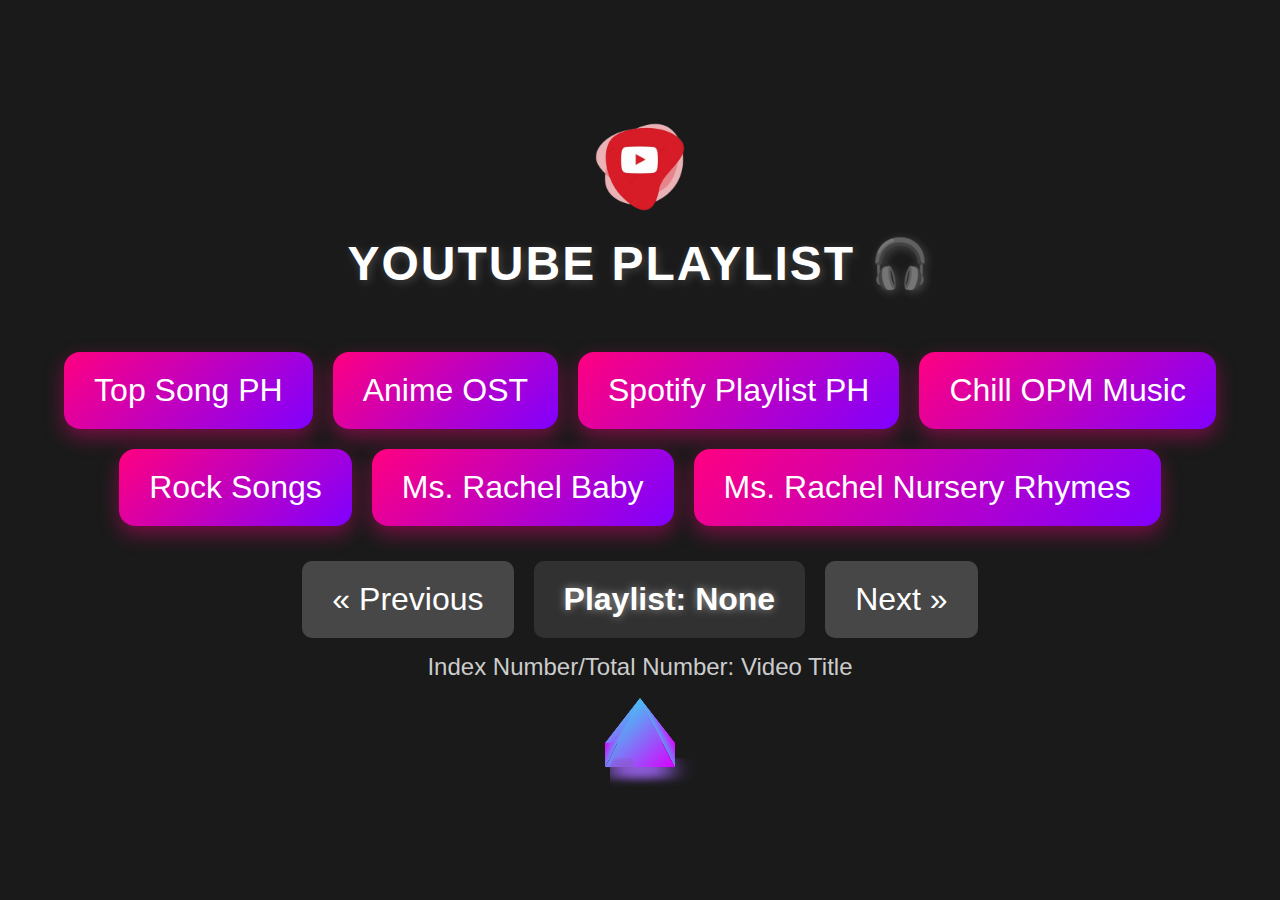
==== index.html @ 65d5af6f "Update index.html" ====
<!DOCTYPE html>
<html lang="en">
<head>
    <meta charset="UTF-8">
    <link href="yt1-icon-512x512.png" rel="icon">
    <meta name="viewport" content="width=device-width, initial-scale=1.0">
    <link rel="manifest" href="manifest.json">
    <title>YT Playlist 🎧</title>
    <script src="https://www.youtube.com/iframe_api"></script>
    <link rel="stylesheet" href="pyramid.css">
    <style>
        /* General styles */
        body {
            font-family: 'Arial', sans-serif;
            background: #1a1a1a;
            color: white;
            text-align: center;
            margin: 0;
            padding: 0;
            display: flex;
            flex-direction: column;
            align-items: center;
            justify-content: center;
            min-height: 100vh;
        }

        img.logo {
            width: 6rem;
            height: 6rem;
        }

        h2 {
            font-size: 3rem;
            margin-top: 20px;
            text-transform: uppercase;
            letter-spacing: 2px;
            text-shadow: 2px 2px 10px rgba(255, 255, 255, 0.2);
        }

        /* Playlist buttons */
        #buttons {
            margin: 20px 0;
            display: flex;
            flex-wrap: wrap;
            justify-content: center;
            gap: 20px;
            max-width: 90%;
        }

        button {
            background: linear-gradient(135deg, #ff0080, #8000ff);
            border: none;
            padding: 20px 30px;
            color: white;
            font-size: 2rem;
            cursor: pointer;
            border-radius: 16px;
            transition: all 0.3s ease-in-out;
            box-shadow: 0px 8px 20px rgba(255, 0, 128, 0.4);
        }

        button:hover {
            background: linear-gradient(135deg, #8000ff, #ff0080);
            transform: scale(1.1);
            box-shadow: 0px 12px 30px rgba(255, 0, 128, 0.6);
        }

        /* YouTube Player */
        #player {
            margin-top: 20px;
            width: 90%;
            max-width: 10666px;
            height: 600px;
            border-radius: 15px;
            overflow: hidden;
            box-shadow: 0px 8px 20px rgba(255, 255, 255, 0.2);
            display: none; /* Hidden by default */
        }

        /* Playlist navigation */
        #playlist-controls {
            display: flex;
            align-items: center;
            justify-content: center;
            gap: 20px;
            margin-top: 15px;
        }

        #playlist-title {
            font-size: 2rem;
            font-weight: bold;
            padding: 20px 30px;
            border-radius: 10px;
            background: rgba(255, 255, 255, 0.1);
            text-shadow: 0px 0px 8px rgba(255, 255, 255, 0.5);
        }

        .nav-button {
            font-size: 2rem;
            background: rgba(255, 255, 255, 0.2);
            padding: 20px 30px;
            border-radius: 10px;
            cursor: pointer;
            transition: all 0.3s ease-in-out;
        }

        .nav-button:hover {
            background: rgba(255, 255, 255, 0.4);
        }

        /* Currently Playing Video Details */
        #current-video-details {
            margin-top: 15px;
            font-size: 1.5rem;
            color: #ccc;
        }

        /* Responsive Design */
        @media (max-width: 768px) {
            h2 {
                font-size: 1.5rem;
            }

            button {
                font-size: 0.9rem;
                padding: 10px 16px;
            }

            #player {
                height: 300px;
            }

            #playlist-title {
                font-size: 1rem;
            }

            .nav-button {
                font-size: 1rem;
            }
        }

        /* Loading Spinner */
        .pyramid-loader {
            display: none; /* Hidden by default */
        }
    </style>
</head>
<body>
    <img src="yt1-icon-512x512.png" alt="Logo" class="logo">
    <h2>YouTube Playlist 🎧</h2>

    <!-- Playlist Buttons -->
    <div id="buttons"></div>

    <!-- YouTube IFrame Player -->
    <div id="player"></div>

    <!-- Playlist Controls -->
    <div id="playlist-controls">
        <span class="nav-button" onclick="prevTrack()">« Previous</span>
        <span id="playlist-title">Playlist: None</span>
        <span class="nav-button" onclick="nextTrack()">Next »</span>
    </div>

    <!-- Currently Playing Video Details -->
    <div id="current-video-details">
        Index Number/Total Number: Video Title
    </div>

    <!-- Loading Spinner -->
    <div class="pyramid-loader">
        <div class="wrapper">
            <span class="side side1"></span>
            <span class="side side2"></span>
            <span class="side side3"></span>
            <span class="side side4"></span>
            <span class="shadow"></span>
        </div>
    </div>

    <script src="playlist.js"></script> <!-- Load the playlist data -->

    <!-- Add the service worker registration script -->
    <script>
        if ('serviceWorker' in navigator) {
            navigator.serviceWorker.register('service-worker.js')
                .then((registration) => {
                    console.log('Service Worker registered with scope:', registration.scope);
                })
                .catch((error) => {
                    console.error('Service Worker registration failed:', error);
                });
        }
    </script>

    <script>
        var player;
        var isPlayerReady = false;
        var currentPlaylist = "";
        var currentPlaylistTitle = "";
        var currentIndex = 0;
        var totalVideos = 50; // Default count
        var retryCount = 0;
        const maxRetries = 3;

        function onYouTubeIframeAPIReady() {
            initializePlayer();
        }

        function initializePlayer() {
            player = new YT.Player('player', {
                height: '360',
                width: '640',
                playerVars: {
                    autoplay: 1,
                    controls: 1,
                    enablejsapi: 1
                },
                events: {
                    'onReady': function () {
                        isPlayerReady = true;
                        document.getElementById('player').style.display = 'block'; // Show player
                        document.querySelector('.pyramid-loader').style.display = 'none'; // Hide spinner
                        loadFirstPlaylist(); // Auto-start first playlist
                        setupMediaSession(); // Set up media session after player is ready
                    },
                    'onStateChange': onPlayerStateChange, // Handle looping and unavailable videos
                    'onError': onPlayerError // Handle video errors
                }
            });

            // Retry mechanism if player fails to load
            setTimeout(() => {
                if (!isPlayerReady && retryCount < maxRetries) {
                    retryCount++;
                    console.log(`Retrying player initialization (Attempt ${retryCount})...`);
                    initializePlayer();
                } else if (!isPlayerReady) {
                    console.error('Failed to initialize YouTube player after multiple attempts.');
                    document.querySelector('.pyramid-loader').style.display = 'none'; // Hide spinner
                    alert('Failed to load YouTube player. Please refresh the page.');
                }
            }, 5000); // Retry after 5 seconds
        }

        function setupMediaSession() {
            if ('mediaSession' in navigator) {
                navigator.mediaSession.metadata = new MediaMetadata({
                    title: "YouTube Playlist",
                    artist: "Background Player",
                    album: "PWA Music",
                    artwork: [
                        { src: "https://enosiii.github.io/PWA/YTP/yt1-icon-512x512.png", sizes: "512x512", type: "image/png" }
                    ]
                });

                navigator.mediaSession.setActionHandler("play", () => {
                    if (player && player.playVideo) {
                        player.playVideo();
                    }
                });

                navigator.mediaSession.setActionHandler("pause", () => {
                    if (player && player.pauseVideo) {
                        player.pauseVideo();
                    }
                });

                navigator.mediaSession.setActionHandler("nexttrack", () => {
                    nextTrack();
                });

                navigator.mediaSession.setActionHandler("previoustrack", () => {
                    prevTrack();
                });
            }

            // Update notification with playlist buttons
            updateNotification();
        }

        function updateNotification() {
            if ('Notification' in window && navigator.serviceWorker) {
                navigator.serviceWorker.ready.then((registration) => {
                    const playlistButtons = playlists.map((playlist, index) => ({
                        title: playlist.title,
                        action: `playlist${index + 1}`,
                        icon: `https://enosiii.github.io/PWA/YTP/yt1-icon-192x192.png`
                    }));

                    registration.showNotification("YouTube Playlist 🎧", {
                        body: "Switch playlists from the notification",
                        icon: "https://enosiii.github.io/PWA/YTP/yt1-icon-512x512.png",
                        actions: playlistButtons
                    });
                });
            }
        }

        function loadPlaylist(playlistId, title, count = 50) {
            if (!isPlayerReady) return;

            totalVideos = parseInt(count);
            let randomIndex = Math.floor(Math.random() * totalVideos);

            player.stopVideo();
            setTimeout(() => {
                player.loadPlaylist({
                    listType: 'playlist',
                    list: playlistId,
                    index: randomIndex,
                    suggestedQuality: "high"
                });
            }, 300);

            currentPlaylist = playlistId;
            currentPlaylistTitle = title;
            currentIndex = randomIndex;
            updatePlaylistLabel();
            updateNotification(); // Update notification when playlist changes
        }

        function updatePlaylistLabel() {
            document.getElementById("playlist-title").textContent = `Playlist: ${currentPlaylistTitle}`;
        }

        function prevTrack() {
            if (!isPlayerReady || !currentPlaylist) return;
            player.previousVideo();
        }

        function nextTrack() {
            if (!isPlayerReady || !currentPlaylist) return;
            player.nextVideo();
        }

        function onPlayerStateChange(event) {
            if (event.data === YT.PlayerState.ENDED) {
                let nextIndex = Math.floor(Math.random() * totalVideos);
                player.playVideoAt(nextIndex); // Always random next video
            } else if (event.data === YT.PlayerState.PLAYING) {
                updateCurrentVideoDetails();
            }
        }

        function onPlayerError(event) {
            if (event.data === 150 || event.data === 101 || event.data === 100) {
                // Skip unavailable videos (e.g., region-restricted or private)
                nextTrack();
            }
        }

        function updateCurrentVideoDetails() {
            const videoTitle = player.getVideoData().title;
            const videoIndex = player.getPlaylistIndex() + 1; // Index is 0-based
            document.getElementById("current-video-details").textContent =
                `Video ${videoIndex}/${totalVideos}: ${videoTitle}`;
        }

        function loadFirstPlaylist() {
            if (playlists.length > 0) {
                let firstPlaylist = playlists[0];
                loadPlaylist(firstPlaylist.id, firstPlaylist.title, firstPlaylist.count);
            }
        }

        window.onload = function () {
            const buttonContainer = document.getElementById('buttons');

            playlists.forEach(playlist => {
                const btn = document.createElement("button");
                btn.textContent = playlist.title;
                btn.onclick = () => loadPlaylist(playlist.id, playlist.title, playlist.count);
                buttonContainer.appendChild(btn);
            });

            // Show loading spinner while initializing player
            document.querySelector('.pyramid-loader').style.display = 'block';
        };
    </script>
</body>
</html>
---- pyramid.css ----
/* From Uiverse.io by Anita3761520000 */ 
.pyramid-loader {
  position: relative;
  width: 100px;
  height: 100px;
  display: block;
  transform-style: preserve-3d;
  transform: rotateX(-20deg);
}

.wrapper {
  position: relative;
  width: 100%;
  height: 100%;
  transform-style: preserve-3d;
  animation: spin 4s linear infinite;
}

@keyframes spin {
  100% {
    transform: rotateY(360deg);
  }
}

.pyramid-loader .wrapper .side {
  width: 70px;
  height: 70px;
  /* you can choose any gradient or color you want */
  /* background: radial-gradient( #2F2585 10%, #F028FD 70%, #2BDEAC 120%); */
  position: absolute;
  top: 0;
  left: 0;
  right: 0;
  bottom: 0;
  margin: auto;
  transform-origin: center top;
  clip-path: polygon(50% 0%, 0% 100%, 100% 100%);
}

.pyramid-loader .wrapper .side1 {
  transform: rotateZ(-30deg) rotateY(90deg);
  background: linear-gradient(to bottom right, #1afbf0, #da00ff);
}

.pyramid-loader .wrapper .side2 {
  transform: rotateZ(30deg) rotateY(90deg);
  background: linear-gradient(to bottom right, #1afbf0, #da00ff);
}

.pyramid-loader .wrapper .side3 {
  transform: rotateX(30deg);
  background: linear-gradient(to bottom right, #1afbf0, #da00ff);
}

.pyramid-loader .wrapper .side4 {
  transform: rotateX(-30deg);
  background: linear-gradient(to bottom right, #1afbf0, #da00ff);
}

.pyramid-loader .wrapper .shadow {
  width: 60px;
  height: 60px;
  background: #8b5ad5;
  position: absolute;
  top: 0;
  left: 0;
  right: 0;
  bottom: 0;
  margin: auto;
  transform: rotateX(90deg) translateZ(-40px);
  filter: blur(12px);
}
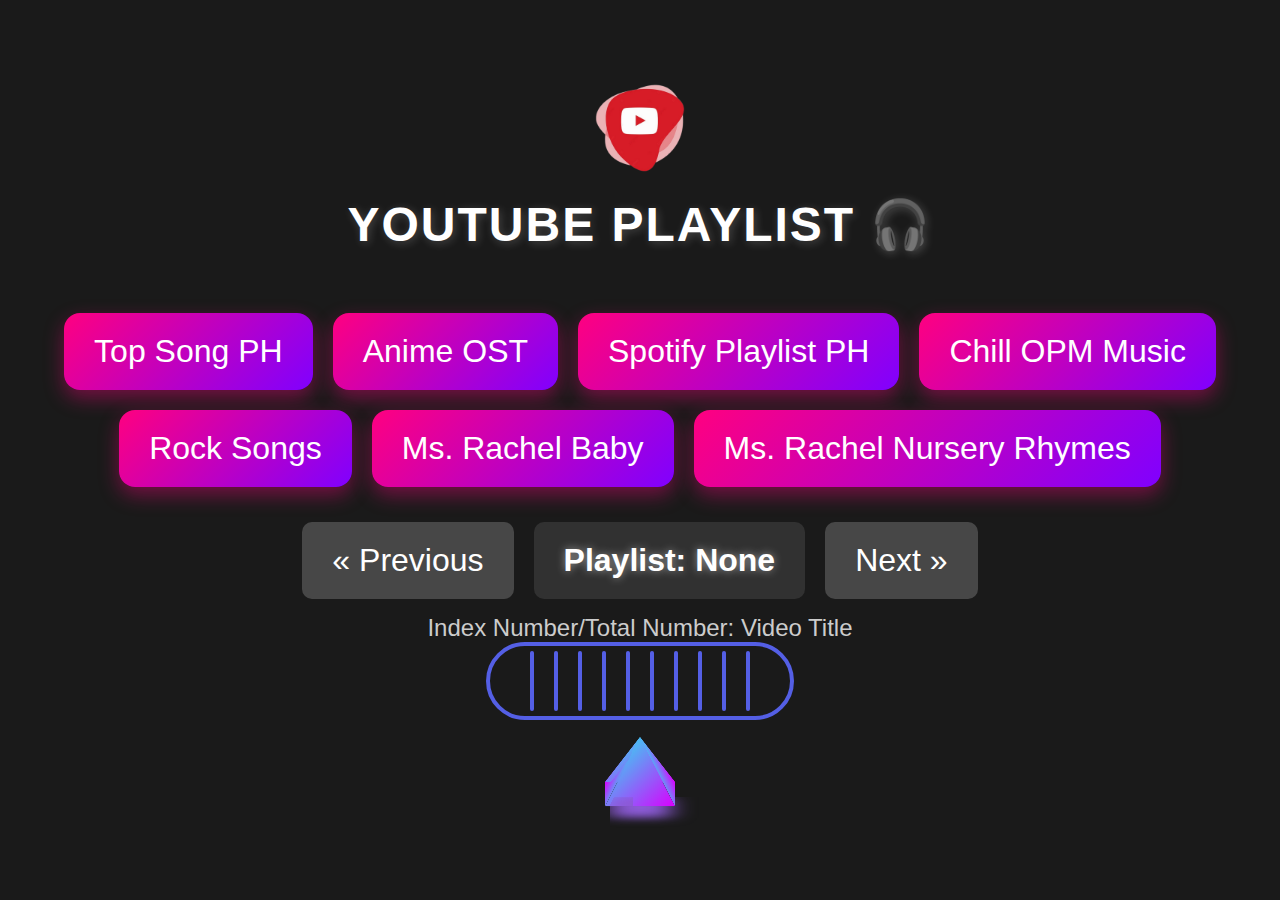
==== commit 278e96ed: "Update index.html" ====
--- a/index.html
+++ b/index.html
@@ -8,6 +8,7 @@
     <title>YT Playlist 🎧</title>
     <script src="https://www.youtube.com/iframe_api"></script>
     <link rel="stylesheet" href="pyramid.css">
+    <link rel="stylesheet" href="music.css">
     <style>
         /* General styles */
         body {
@@ -166,6 +167,20 @@
     <div id="current-video-details">
         Index Number/Total Number: Video Title
     </div>
+    
+<!-- From Uiverse.io by JkHuger --> 
+<ul class="wave-menu">
+  <li></li>
+  <li></li>
+  <li></li>
+  <li></li>
+  <li></li>
+  <li></li>
+  <li></li>
+  <li></li>
+  <li></li>
+  <li></li>
+</ul>
 
     <!-- Loading Spinner -->
     <div class="pyramid-loader">
--- a/music.css
+++ b/music.css
@@ -0,0 +1,118 @@
+/* From Uiverse.io by JkHuger */ 
+.wave-menu {
+  border: 4px solid #545FE5;
+  border-radius: 50px;
+  width: 300px;
+  height: 70px;
+  display: flex;
+  justify-content: center;
+  align-items: center;
+  padding: 0;
+  margin: 0;
+  cursor: pointer;
+  transition: ease 0.2s;
+  position: relative;
+  background: #00000000;
+}
+
+.wave-menu li {
+  list-style: none;
+  height: 60px;
+  width: 4px;
+  border-radius: 10px;
+  background: #545FE5;
+  margin: 0 10px;
+  padding: 0;
+  animation-name: wave1;
+  animation-duration: 0.3s;
+  animation-iteration-count: infinite;
+  animation-direction: alternate;
+  transition: ease 0.2s;
+}
+
+.wave-menu:hover > li {
+  background: #fff;
+}
+
+.wave-menu:hover {
+  background: #545FE5;
+}
+
+.wave-menu li:nth-child(2) {
+  animation-name: wave2;
+  animation-delay: 0.2s;
+}
+
+.wave-menu li:nth-child(3) {
+  animation-name: wave3;
+  animation-delay: 0.23s;
+  animation-duration: 0.4s;
+}
+
+.wave-menu li:nth-child(4) {
+  animation-name: wave4;
+  animation-delay: 0.1s;
+  animation-duration: 0.3s;
+}
+
+.wave-menu li:nth-child(5) {
+  animation-delay: 0.5s;
+}
+
+.wave-menu li:nth-child(6) {
+  animation-name: wave2;
+  animation-duration: 0.5s;
+}
+
+.wave-menu li:nth-child(8) {
+  animation-name: wave4;
+  animation-delay: 0.4s;
+  animation-duration: 0.25s;
+}
+
+.wave-menu li:nth-child(9) {
+  animation-name: wave3;
+  animation-delay: 0.15s;
+}
+
+@keyframes wave1 {
+  from {
+    transform: scaleY(1);
+  }
+
+  to {
+    transform: scaleY(0.5);
+  }
+}
+
+@keyframes wave2 {
+  from {
+    transform: scaleY(0.3);
+  }
+
+  to {
+    transform: scaleY(0.6);
+  }
+}
+
+@keyframes wave3 {
+  from {
+    transform: scaleY(0.6);
+  }
+
+  to {
+    transform: scaleY(0.8);
+  }
+}
+
+@keyframes wave4 {
+  from {
+    transform: scaleY(0.2);
+  }
+
+  to {
+    transform: scaleY(0.5);
+  }
+}
+
+
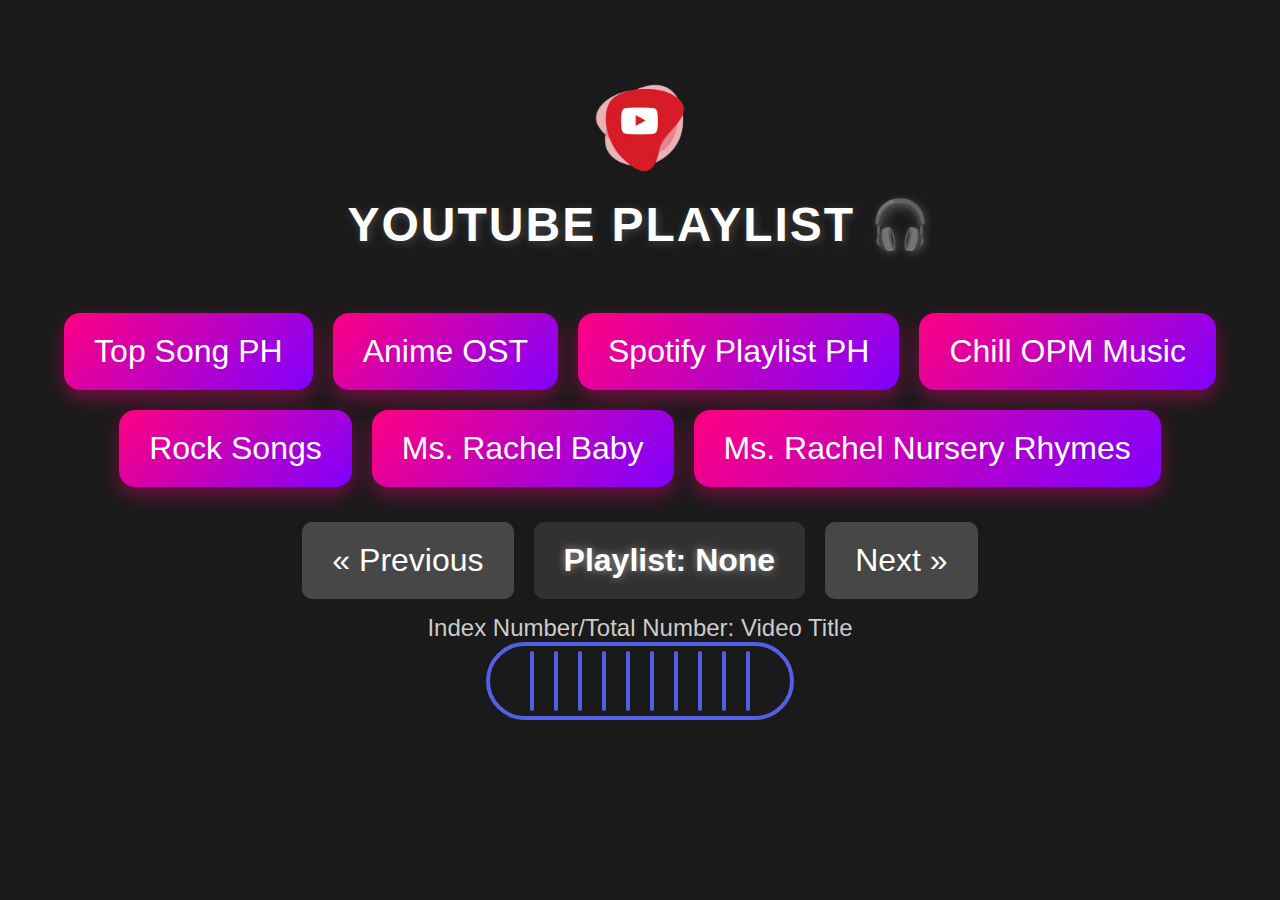
==== commit 8824c770: "Update index.html" ====
--- a/index.html
+++ b/index.html
@@ -185,11 +185,13 @@
     <!-- Loading Spinner -->
     <div class="pyramid-loader">
         <div class="wrapper">
+            <!--
             <span class="side side1"></span>
             <span class="side side2"></span>
             <span class="side side3"></span>
             <span class="side side4"></span>
             <span class="shadow"></span>
+            -->
         </div>
     </div>
 
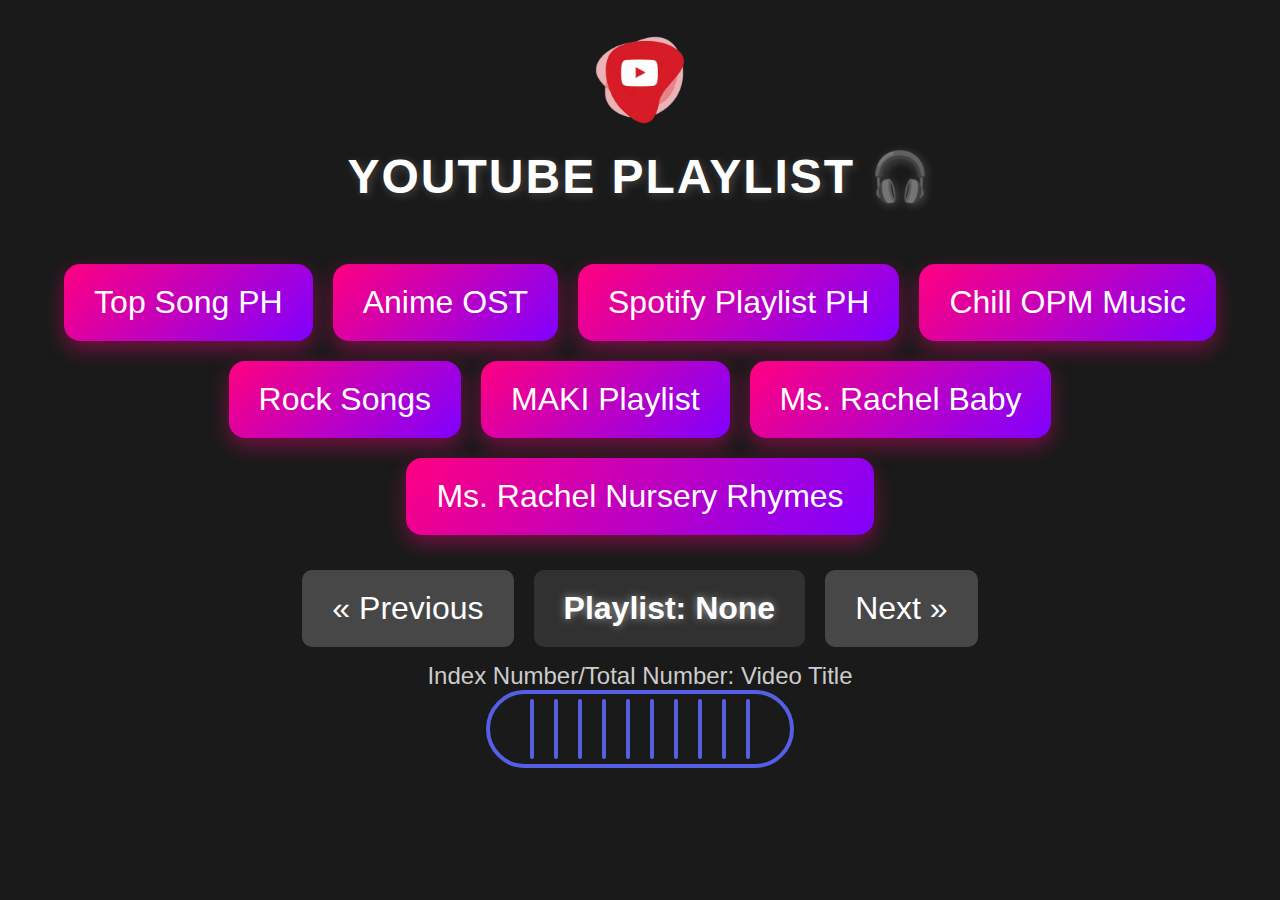
==== commit fa2b9b9d: "Update index.html" ====
--- a/index.html
+++ b/index.html
@@ -1,399 +1,386 @@
 <!DOCTYPE html>
 <html lang="en">
-<head>
-    <meta charset="UTF-8">
-    <link href="yt1-icon-512x512.png" rel="icon">
-    <meta name="viewport" content="width=device-width, initial-scale=1.0">
-    <link rel="manifest" href="manifest.json">
-    <title>YT Playlist 🎧</title>
-    <script src="https://www.youtube.com/iframe_api"></script>
-    <link rel="stylesheet" href="pyramid.css">
-    <link rel="stylesheet" href="music.css">
-    <style>
-        /* General styles */
-        body {
-            font-family: 'Arial', sans-serif;
-            background: #1a1a1a;
-            color: white;
-            text-align: center;
-            margin: 0;
-            padding: 0;
-            display: flex;
-            flex-direction: column;
-            align-items: center;
-            justify-content: center;
-            min-height: 100vh;
-        }
-
-        img.logo {
-            width: 6rem;
-            height: 6rem;
-        }
-
-        h2 {
-            font-size: 3rem;
-            margin-top: 20px;
-            text-transform: uppercase;
-            letter-spacing: 2px;
-            text-shadow: 2px 2px 10px rgba(255, 255, 255, 0.2);
-        }
-
-        /* Playlist buttons */
-        #buttons {
-            margin: 20px 0;
-            display: flex;
-            flex-wrap: wrap;
-            justify-content: center;
-            gap: 20px;
-            max-width: 90%;
-        }
-
-        button {
-            background: linear-gradient(135deg, #ff0080, #8000ff);
-            border: none;
-            padding: 20px 30px;
-            color: white;
-            font-size: 2rem;
-            cursor: pointer;
-            border-radius: 16px;
-            transition: all 0.3s ease-in-out;
-            box-shadow: 0px 8px 20px rgba(255, 0, 128, 0.4);
-        }
-
-        button:hover {
-            background: linear-gradient(135deg, #8000ff, #ff0080);
-            transform: scale(1.1);
-            box-shadow: 0px 12px 30px rgba(255, 0, 128, 0.6);
-        }
-
-        /* YouTube Player */
-        #player {
-            margin-top: 20px;
-            width: 90%;
-            max-width: 10666px;
-            height: 600px;
-            border-radius: 15px;
-            overflow: hidden;
-            box-shadow: 0px 8px 20px rgba(255, 255, 255, 0.2);
-            display: none; /* Hidden by default */
-        }
-
-        /* Playlist navigation */
-        #playlist-controls {
-            display: flex;
-            align-items: center;
-            justify-content: center;
-            gap: 20px;
-            margin-top: 15px;
-        }
-
-        #playlist-title {
-            font-size: 2rem;
-            font-weight: bold;
-            padding: 20px 30px;
-            border-radius: 10px;
-            background: rgba(255, 255, 255, 0.1);
-            text-shadow: 0px 0px 8px rgba(255, 255, 255, 0.5);
-        }
-
-        .nav-button {
-            font-size: 2rem;
-            background: rgba(255, 255, 255, 0.2);
-            padding: 20px 30px;
-            border-radius: 10px;
-            cursor: pointer;
-            transition: all 0.3s ease-in-out;
-        }
-
-        .nav-button:hover {
-            background: rgba(255, 255, 255, 0.4);
-        }
-
-        /* Currently Playing Video Details */
-        #current-video-details {
-            margin-top: 15px;
-            font-size: 1.5rem;
-            color: #ccc;
-        }
-
-        /* Responsive Design */
-        @media (max-width: 768px) {
+    <head>
+        <meta charset="UTF-8">
+        <link href="yt1-icon-512x512.png" rel="icon">
+        <meta name="viewport" content="width=device-width, initial-scale=1.0">
+        <link rel="manifest" href="manifest.json">
+        <title>YT Playlist 🎧</title>
+        <script src="https://www.youtube.com/iframe_api"></script>
+        <link rel="stylesheet" href="pyramid.css">
+        <link rel="stylesheet" href="music.css">
+        <style>
+            /* General styles */
+            body {
+                font-family: 'Arial', sans-serif;
+                background: #1a1a1a;
+                color: white;
+                text-align: center;
+                margin: 0;
+                padding: 0;
+                display: flex;
+                flex-direction: column;
+                align-items: center;
+                justify-content: center;
+                min-height: 100vh;
+            }
+
+            img.logo {
+                width: 6rem;
+                height: 6rem;
+            }
+
             h2 {
+                font-size: 3rem;
+                margin-top: 20px;
+                text-transform: uppercase;
+                letter-spacing: 2px;
+                text-shadow: 2px 2px 10px rgba(255, 255, 255, 0.2);
+            }
+
+            /* Playlist buttons */
+            #buttons {
+                margin: 20px 0;
+                display: flex;
+                flex-wrap: wrap;
+                justify-content: center;
+                gap: 20px;
+                max-width: 90%;
+            }
+
+            button {
+                background: linear-gradient(135deg, #ff0080, #8000ff);
+                border: none;
+                padding: 20px 30px;
+                color: white;
+                font-size: 2rem;
+                cursor: pointer;
+                border-radius: 16px;
+                transition: all 0.3s ease-in-out;
+                box-shadow: 0px 8px 20px rgba(255, 0, 128, 0.4);
+            }
+
+            button:hover {
+                background: linear-gradient(135deg, #8000ff, #ff0080);
+                transform: scale(1.1);
+                box-shadow: 0px 12px 30px rgba(255, 0, 128, 0.6);
+            }
+
+            /* YouTube Player */
+            #player {
+                margin-top: 20px;
+                width: 90%;
+                max-width: 10666px;
+                height: 600px;
+                border-radius: 15px;
+                overflow: hidden;
+                box-shadow: 0px 8px 20px rgba(255, 255, 255, 0.2);
+                display: none;
+                /* Hidden by default */
+            }
+
+            /* Playlist navigation */
+            #playlist-controls {
+                display: flex;
+                align-items: center;
+                justify-content: center;
+                gap: 20px;
+                margin-top: 15px;
+            }
+
+            #playlist-title {
+                font-size: 2rem;
+                font-weight: bold;
+                padding: 20px 30px;
+                border-radius: 10px;
+                background: rgba(255, 255, 255, 0.1);
+                text-shadow: 0px 0px 8px rgba(255, 255, 255, 0.5);
+            }
+
+            .nav-button {
+                font-size: 2rem;
+                background: rgba(255, 255, 255, 0.2);
+                padding: 20px 30px;
+                border-radius: 10px;
+                cursor: pointer;
+                transition: all 0.3s ease-in-out;
+            }
+
+            .nav-button:hover {
+                background: rgba(255, 255, 255, 0.4);
+            }
+
+            /* Currently Playing Video Details */
+            #current-video-details {
+                margin-top: 15px;
                 font-size: 1.5rem;
-            }
-
-            button {
-                font-size: 0.9rem;
-                padding: 10px 16px;
-            }
-
-            #player {
-                height: 300px;
-            }
-
-            #playlist-title {
-                font-size: 1rem;
-            }
-
-            .nav-button {
-                font-size: 1rem;
-            }
-        }
-
-        /* Loading Spinner */
-        .pyramid-loader {
-            display: none; /* Hidden by default */
-        }
-    </style>
-</head>
-<body>
-    <img src="yt1-icon-512x512.png" alt="Logo" class="logo">
-    <h2>YouTube Playlist 🎧</h2>
-
-    <!-- Playlist Buttons -->
-    <div id="buttons"></div>
-
-    <!-- YouTube IFrame Player -->
-    <div id="player"></div>
-
-    <!-- Playlist Controls -->
-    <div id="playlist-controls">
-        <span class="nav-button" onclick="prevTrack()">« Previous</span>
-        <span id="playlist-title">Playlist: None</span>
-        <span class="nav-button" onclick="nextTrack()">Next »</span>
-    </div>
-
-    <!-- Currently Playing Video Details -->
-    <div id="current-video-details">
-        Index Number/Total Number: Video Title
-    </div>
-    
-<!-- From Uiverse.io by JkHuger --> 
-<ul class="wave-menu">
-  <li></li>
-  <li></li>
-  <li></li>
-  <li></li>
-  <li></li>
-  <li></li>
-  <li></li>
-  <li></li>
-  <li></li>
-  <li></li>
-</ul>
-
-    <!-- Loading Spinner -->
-    <div class="pyramid-loader">
-        <div class="wrapper">
-            <!--
+                color: #ccc;
+            }
+
+            /* Responsive Design */
+            @media (max-width: 768px) {
+                h2 {
+                    font-size: 1.5rem;
+                }
+
+                button {
+                    font-size: 0.9rem;
+                    padding: 10px 16px;
+                }
+
+                #player {
+                    height: 300px;
+                }
+
+                #playlist-title {
+                    font-size: 1rem;
+                }
+
+                .nav-button {
+                    font-size: 1rem;
+                }
+            }
+
+            /* Loading Spinner */
+            .pyramid-loader {
+                display: none;
+                /* Hidden by default */
+            }
+        </style>
+    </head>
+    <body>
+        <script src="playlist.js"></script>
+        
+        <!-- Load the playlist data -->
+        <img src="yt1-icon-512x512.png" alt="Logo" class="logo">
+        <h2>YouTube Playlist 🎧</h2>
+        
+        <!-- Playlist Buttons -->
+        <div id="buttons"></div>
+        
+        <!-- YouTube IFrame Player -->
+        <div id="player"></div>
+        
+        <!-- Playlist Controls -->
+        <div id="playlist-controls">
+            <span class="nav-button" onclick="prevTrack()">« Previous</span>
+            <span id="playlist-title">Playlist: None</span>
+            <span class="nav-button" onclick="nextTrack()">Next »</span>
+        </div>
+        
+        <!-- Currently Playing Video Details -->
+        <div id="current-video-details"> Index Number/Total Number: Video Title </div>
+        
+        <!-- From Uiverse.io by JkHuger -->
+        <ul class="wave-menu">
+            <li></li>
+            <li></li>
+            <li></li>
+            <li></li>
+            <li></li>
+            <li></li>
+            <li></li>
+            <li></li>
+            <li></li>
+            <li></li>
+        </ul>
+        
+        <!-- Loading Spinner -->
+        <div class="pyramid-loader">
+            <div class="wrapper">
+                <!--
             <span class="side side1"></span>
             <span class="side side2"></span>
             <span class="side side3"></span>
             <span class="side side4"></span>
             <span class="shadow"></span>
             -->
+            </div>
         </div>
-    </div>
-
-    <script src="playlist.js"></script> <!-- Load the playlist data -->
-
-    <!-- Add the service worker registration script -->
-    <script>
-        if ('serviceWorker' in navigator) {
-            navigator.serviceWorker.register('service-worker.js')
-                .then((registration) => {
+        
+        <!-- Add the service worker registration script -->
+        <script>
+            if ('serviceWorker' in navigator) {
+                navigator.serviceWorker.register('service-worker.js').then((registration) => {
                     console.log('Service Worker registered with scope:', registration.scope);
-                })
-                .catch((error) => {
+                }).catch((error) => {
                     console.error('Service Worker registration failed:', error);
                 });
-        }
-    </script>
-
-    <script>
-        var player;
-        var isPlayerReady = false;
-        var currentPlaylist = "";
-        var currentPlaylistTitle = "";
-        var currentIndex = 0;
-        var totalVideos = 50; // Default count
-        var retryCount = 0;
-        const maxRetries = 3;
-
-        function onYouTubeIframeAPIReady() {
-            initializePlayer();
-        }
-
-        function initializePlayer() {
-            player = new YT.Player('player', {
-                height: '360',
-                width: '640',
-                playerVars: {
-                    autoplay: 1,
-                    controls: 1,
-                    enablejsapi: 1
-                },
-                events: {
-                    'onReady': function () {
-                        isPlayerReady = true;
-                        document.getElementById('player').style.display = 'block'; // Show player
-                        document.querySelector('.pyramid-loader').style.display = 'none'; // Hide spinner
-                        loadFirstPlaylist(); // Auto-start first playlist
-                        setupMediaSession(); // Set up media session after player is ready
+            }
+        </script>
+        
+        <script>
+            var player;
+            var isPlayerReady = false;
+            var currentPlaylist = "";
+            var currentPlaylistTitle = "";
+            var currentIndex = 0;
+            var totalVideos = 50; // Default count
+            var retryCount = 0;
+            const maxRetries = 3;
+
+            function onYouTubeIframeAPIReady() {
+                initializePlayer();
+            }
+
+            function initializePlayer() {
+                player = new YT.Player('player', {
+                    height: '360',
+                    width: '640',
+                    playerVars: {
+                        autoplay: 1,
+                        controls: 1,
+                        enablejsapi: 1
                     },
-                    'onStateChange': onPlayerStateChange, // Handle looping and unavailable videos
-                    'onError': onPlayerError // Handle video errors
-                }
-            });
-
-            // Retry mechanism if player fails to load
-            setTimeout(() => {
-                if (!isPlayerReady && retryCount < maxRetries) {
-                    retryCount++;
-                    console.log(`Retrying player initialization (Attempt ${retryCount})...`);
-                    initializePlayer();
-                } else if (!isPlayerReady) {
-                    console.error('Failed to initialize YouTube player after multiple attempts.');
-                    document.querySelector('.pyramid-loader').style.display = 'none'; // Hide spinner
-                    alert('Failed to load YouTube player. Please refresh the page.');
-                }
-            }, 5000); // Retry after 5 seconds
-        }
-
-        function setupMediaSession() {
-            if ('mediaSession' in navigator) {
-                navigator.mediaSession.metadata = new MediaMetadata({
-                    title: "YouTube Playlist",
-                    artist: "Background Player",
-                    album: "PWA Music",
-                    artwork: [
-                        { src: "https://enosiii.github.io/PWA/YTP/yt1-icon-512x512.png", sizes: "512x512", type: "image/png" }
-                    ]
-                });
-
-                navigator.mediaSession.setActionHandler("play", () => {
-                    if (player && player.playVideo) {
-                        player.playVideo();
+                    events: {
+                        'onReady': function() {
+                            isPlayerReady = true;
+                            document.getElementById('player').style.display = 'block'; // Show player
+                            document.querySelector('.pyramid-loader').style.display = 'none'; // Hide spinner
+                            loadFirstPlaylist(); // Auto-start first playlist
+                            setupMediaSession(); // Set up media session after player is ready
+                        },
+                        'onStateChange': onPlayerStateChange, // Handle looping and unavailable videos
+                        'onError': onPlayerError // Handle video errors
                     }
                 });
-
-                navigator.mediaSession.setActionHandler("pause", () => {
-                    if (player && player.pauseVideo) {
-                        player.pauseVideo();
+                // Retry mechanism if player fails to load
+                setTimeout(() => {
+                    if (!isPlayerReady && retryCount < maxRetries) {
+                        retryCount++;
+                        console.log(`Retrying player initialization (Attempt ${retryCount})...`);
+                        initializePlayer();
+                    } else if (!isPlayerReady) {
+                        console.error('Failed to initialize YouTube player after multiple attempts.');
+                        document.querySelector('.pyramid-loader').style.display = 'none'; // Hide spinner
+                        alert('Failed to load YouTube player. Please refresh the page.');
                     }
+                }, 5000); // Retry after 5 seconds
+            }
+
+            function setupMediaSession() {
+                if ('mediaSession' in navigator) {
+                    navigator.mediaSession.metadata = new MediaMetadata({
+                        title: "YouTube Playlist",
+                        artist: "Background Player",
+                        album: "PWA Music",
+                        artwork: [{
+                            src: "https://enosiii.github.io/PWA/YTP/yt1-icon-512x512.png",
+                            sizes: "512x512",
+                            type: "image/png"
+                        }]
+                    });
+                    navigator.mediaSession.setActionHandler("play", () => {
+                        if (player && player.playVideo) {
+                            player.playVideo();
+                        }
+                    });
+                    navigator.mediaSession.setActionHandler("pause", () => {
+                        if (player && player.pauseVideo) {
+                            player.pauseVideo();
+                        }
+                    });
+                    navigator.mediaSession.setActionHandler("nexttrack", () => {
+                        nextTrack();
+                    });
+                    navigator.mediaSession.setActionHandler("previoustrack", () => {
+                        prevTrack();
+                    });
+                }
+                // Update notification with playlist buttons
+                updateNotification();
+            }
+
+            function updateNotification() {
+                if ('Notification' in window && navigator.serviceWorker) {
+                    navigator.serviceWorker.ready.then((registration) => {
+                        const playlistButtons = playlists.map((playlist, index) => ({
+                            title: playlist.title,
+                            action: `playlist${index + 1}`,
+                            icon: `https://enosiii.github.io/PWA/YTP/yt1-icon-192x192.png`
+                        }));
+                        registration.showNotification("YouTube Playlist 🎧", {
+                            body: "Switch playlists from the notification",
+                            icon: "https://enosiii.github.io/PWA/YTP/yt1-icon-512x512.png",
+                            actions: playlistButtons
+                        });
+                    });
+                }
+            }
+
+            function loadPlaylist(playlistId, title, count = 50) {
+                if (!isPlayerReady) return;
+                totalVideos = parseInt(count);
+                let randomIndex = Math.floor(Math.random() * totalVideos);
+                player.stopVideo();
+                setTimeout(() => {
+                    player.loadPlaylist({
+                        listType: 'playlist',
+                        list: playlistId,
+                        index: randomIndex,
+                        suggestedQuality: "high"
+                    });
+                }, 300);
+                currentPlaylist = playlistId;
+                currentPlaylistTitle = title;
+                currentIndex = randomIndex;
+                updatePlaylistLabel();
+                updateNotification(); // Update notification when playlist changes
+            }
+
+            function updatePlaylistLabel() {
+                document.getElementById("playlist-title").textContent = `Playlist: ${currentPlaylistTitle}`;
+            }
+
+            function prevTrack() {
+                if (!isPlayerReady || !currentPlaylist) return;
+                player.previousVideo();
+            }
+
+            function nextTrack() {
+                if (!isPlayerReady || !currentPlaylist) return;
+                player.nextVideo();
+            }
+
+            function onPlayerStateChange(event) {
+                if (event.data === YT.PlayerState.ENDED) {
+                    let nextIndex = Math.floor(Math.random() * totalVideos);
+                    player.playVideoAt(nextIndex); // Always random next video
+                } else if (event.data === YT.PlayerState.PLAYING) {
+                    updateCurrentVideoDetails();
+                }
+            }
+
+            function onPlayerError(event) {
+                if (event.data === 150 || event.data === 101 || event.data === 100) {
+                    // Skip unavailable videos (e.g., region-restricted or private)
+                    nextTrack();
+                }
+            }
+
+            function updateCurrentVideoDetails() {
+                const videoTitle = player.getVideoData().title;
+                const videoIndex = player.getPlaylistIndex() + 1; // Index is 0-based
+                document.getElementById("current-video-details").textContent = `Video ${videoIndex}/${totalVideos}: ${videoTitle}`;
+            }
+
+            function loadFirstPlaylist() {
+                if (playlists.length > 0) {
+                    let firstPlaylist = playlists[0];
+                    loadPlaylist(firstPlaylist.id, firstPlaylist.title, firstPlaylist.count);
+                }
+            }
+            window.onload = function() {
+                const buttonContainer = document.getElementById('buttons');
+                playlists.forEach(playlist => {
+                    const btn = document.createElement("button");
+                    btn.textContent = playlist.title;
+                    btn.onclick = () => loadPlaylist(playlist.id, playlist.title, playlist.count);
+                    buttonContainer.appendChild(btn);
                 });
-
-                navigator.mediaSession.setActionHandler("nexttrack", () => {
-                    nextTrack();
-                });
-
-                navigator.mediaSession.setActionHandler("previoustrack", () => {
-                    prevTrack();
-                });
-            }
-
-            // Update notification with playlist buttons
-            updateNotification();
-        }
-
-        function updateNotification() {
-            if ('Notification' in window && navigator.serviceWorker) {
-                navigator.serviceWorker.ready.then((registration) => {
-                    const playlistButtons = playlists.map((playlist, index) => ({
-                        title: playlist.title,
-                        action: `playlist${index + 1}`,
-                        icon: `https://enosiii.github.io/PWA/YTP/yt1-icon-192x192.png`
-                    }));
-
-                    registration.showNotification("YouTube Playlist 🎧", {
-                        body: "Switch playlists from the notification",
-                        icon: "https://enosiii.github.io/PWA/YTP/yt1-icon-512x512.png",
-                        actions: playlistButtons
-                    });
-                });
-            }
-        }
-
-        function loadPlaylist(playlistId, title, count = 50) {
-            if (!isPlayerReady) return;
-
-            totalVideos = parseInt(count);
-            let randomIndex = Math.floor(Math.random() * totalVideos);
-
-            player.stopVideo();
-            setTimeout(() => {
-                player.loadPlaylist({
-                    listType: 'playlist',
-                    list: playlistId,
-                    index: randomIndex,
-                    suggestedQuality: "high"
-                });
-            }, 300);
-
-            currentPlaylist = playlistId;
-            currentPlaylistTitle = title;
-            currentIndex = randomIndex;
-            updatePlaylistLabel();
-            updateNotification(); // Update notification when playlist changes
-        }
-
-        function updatePlaylistLabel() {
-            document.getElementById("playlist-title").textContent = `Playlist: ${currentPlaylistTitle}`;
-        }
-
-        function prevTrack() {
-            if (!isPlayerReady || !currentPlaylist) return;
-            player.previousVideo();
-        }
-
-        function nextTrack() {
-            if (!isPlayerReady || !currentPlaylist) return;
-            player.nextVideo();
-        }
-
-        function onPlayerStateChange(event) {
-            if (event.data === YT.PlayerState.ENDED) {
-                let nextIndex = Math.floor(Math.random() * totalVideos);
-                player.playVideoAt(nextIndex); // Always random next video
-            } else if (event.data === YT.PlayerState.PLAYING) {
-                updateCurrentVideoDetails();
-            }
-        }
-
-        function onPlayerError(event) {
-            if (event.data === 150 || event.data === 101 || event.data === 100) {
-                // Skip unavailable videos (e.g., region-restricted or private)
-                nextTrack();
-            }
-        }
-
-        function updateCurrentVideoDetails() {
-            const videoTitle = player.getVideoData().title;
-            const videoIndex = player.getPlaylistIndex() + 1; // Index is 0-based
-            document.getElementById("current-video-details").textContent =
-                `Video ${videoIndex}/${totalVideos}: ${videoTitle}`;
-        }
-
-        function loadFirstPlaylist() {
-            if (playlists.length > 0) {
-                let firstPlaylist = playlists[0];
-                loadPlaylist(firstPlaylist.id, firstPlaylist.title, firstPlaylist.count);
-            }
-        }
-
-        window.onload = function () {
-            const buttonContainer = document.getElementById('buttons');
-
-            playlists.forEach(playlist => {
-                const btn = document.createElement("button");
-                btn.textContent = playlist.title;
-                btn.onclick = () => loadPlaylist(playlist.id, playlist.title, playlist.count);
-                buttonContainer.appendChild(btn);
-            });
-
-            // Show loading spinner while initializing player
-            document.querySelector('.pyramid-loader').style.display = 'block';
-        };
-    </script>
-</body>
+                // Show loading spinner while initializing player
+                document.querySelector('.pyramid-loader').style.display = 'block';
+            };
+        </script>
+    </body>
 </html>
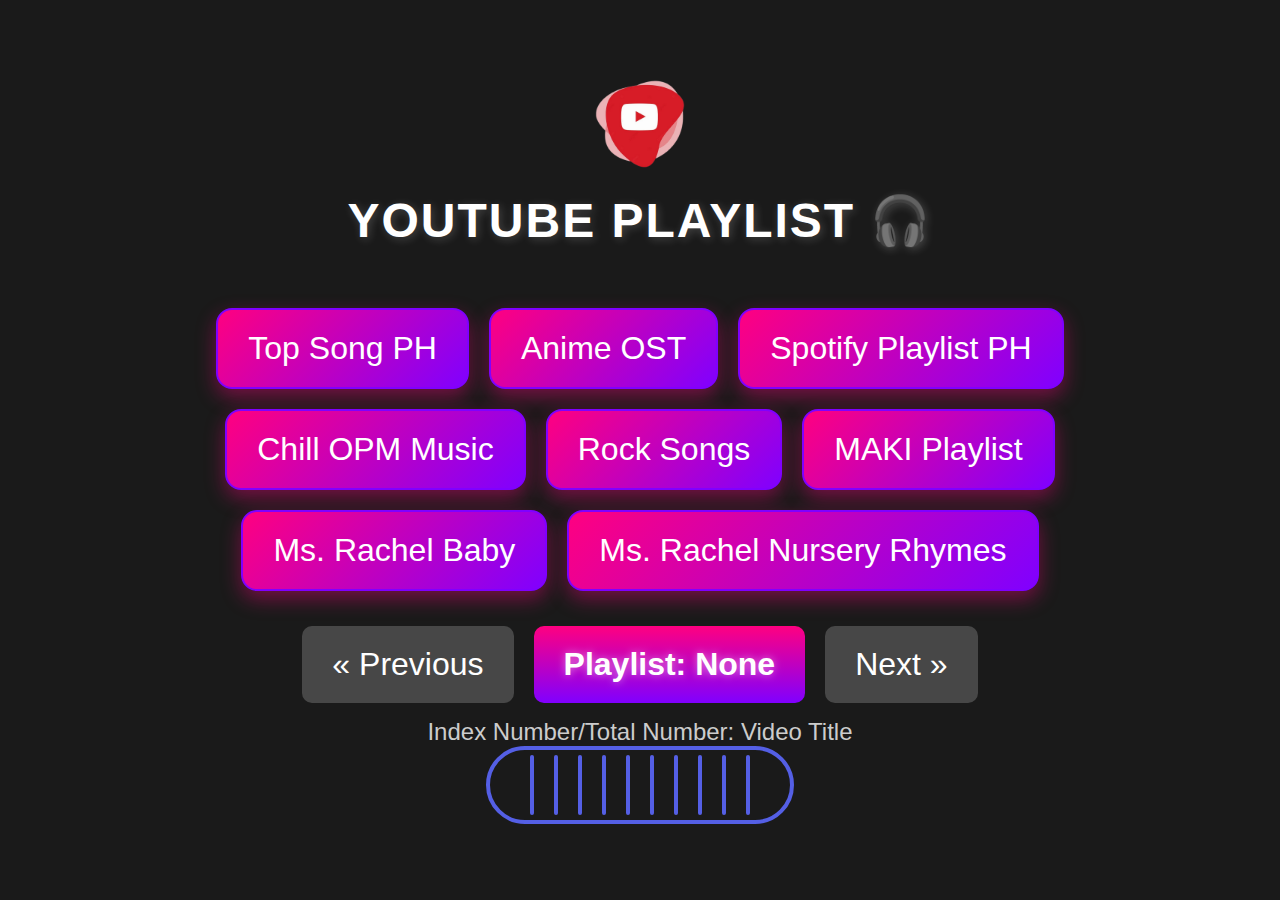
==== commit a48af462: "Update index.html square.css" ====
--- a/index.html
+++ b/index.html
@@ -1,386 +1,405 @@
 <!DOCTYPE html>
 <html lang="en">
-    <head>
-        <meta charset="UTF-8">
-        <link href="yt1-icon-512x512.png" rel="icon">
-        <meta name="viewport" content="width=device-width, initial-scale=1.0">
-        <link rel="manifest" href="manifest.json">
-        <title>YT Playlist 🎧</title>
-        <script src="https://www.youtube.com/iframe_api"></script>
-        <link rel="stylesheet" href="pyramid.css">
-        <link rel="stylesheet" href="music.css">
-        <style>
-            /* General styles */
-            body {
-                font-family: 'Arial', sans-serif;
-                background: #1a1a1a;
-                color: white;
-                text-align: center;
-                margin: 0;
-                padding: 0;
-                display: flex;
-                flex-direction: column;
-                align-items: center;
-                justify-content: center;
-                min-height: 100vh;
-            }
-
-            img.logo {
-                width: 6rem;
-                height: 6rem;
-            }
-
+<head>
+    <meta charset="UTF-8">
+    <link href="yt1-icon-512x512.png" rel="icon">
+    <meta name="viewport" content="width=device-width, initial-scale=1.0">
+    <link rel="manifest" href="manifest.json">
+    <title>YT Playlist 🎧</title>
+    <script src="https://www.youtube.com/iframe_api"></script>
+    <link rel="stylesheet" href="square.css">
+    <link rel="stylesheet" href="music.css">
+    <style>
+        /* General styles */
+        body {
+            font-family: 'Arial', sans-serif;
+            background: #1a1a1a;
+            color: white;
+            text-align: center;
+            margin: 0;
+            padding: 0;
+            display: flex;
+            flex-direction: column;
+            align-items: center;
+            justify-content: center;
+            min-height: 100vh;
+        }
+
+        img.logo {
+            width: 6rem;
+            height: 6rem;
+        }
+
+        h2 {
+            font-size: 3rem;
+            margin-top: 20px;
+            text-transform: uppercase;
+            letter-spacing: 2px;
+            text-shadow: 2px 2px 10px rgba(255, 255, 255, 0.2);
+        }
+
+        /* Playlist buttons */
+        #buttons {
+            margin: 20px 0;
+            display: flex;
+            flex-wrap: wrap;
+            justify-content: center;
+            gap: 20px;
+            max-width: 90%;
+        }
+
+        button {
+            background: linear-gradient(135deg, #ff0080, #8000ff);
+            border: 2px solid #8000ff;
+            padding: 20px 30px;
+            color: white;
+            font-size: 2rem;
+            cursor: pointer;
+            border-radius: 16px;
+            transition: all 0.3s ease-in-out;
+            box-shadow: 0px 8px 20px rgba(255, 0, 128, 0.4);
+        }
+
+        button:hover {
+            background: linear-gradient(135deg, #8000ff, #ff0080);
+          border: 2px solid #fff;
+  border-radius: 50px;
+            transform: scale(1);
+            box-shadow: 0px 12px 30px rgba(255, 0, 128, 0.6);
+        }
+
+        /* YouTube Player */
+        #player {
+            margin-top: 20px;
+            width: 90%;
+            max-width: 10666px;
+            height: 600px;
+            border-radius: 15px;
+            overflow: hidden;
+            box-shadow: 0px 8px 20px rgba(255, 255, 255, 0.2);
+            display: none; /* Hidden by default */
+        }
+
+        /* Playlist navigation */
+        #playlist-controls {
+            display: flex;
+            align-items: center;
+            justify-content: center;
+            gap: 20px;
+            margin-top: 15px;
+        }
+
+        #playlist-title {
+            font-size: 2rem;
+            font-weight: bold;
+            padding: 20px 30px;
+            border-radius: 10px;
+            background: linear-gradient(180deg, #ff0080, #8000ff);;
+            text-shadow: 0px 0px 8px rgba(255, 255, 255, 0.5);
+        }
+
+        .nav-button {
+            font-size: 2rem;
+            background: rgba(255, 255, 255, 0.2);
+            padding: 20px 30px;
+            border-radius: 10px;
+            cursor: pointer;
+            transition: all 0.3s ease-in-out;
+        }
+
+        .nav-button:hover {
+            background: rgba(255, 255, 255, 0.4);
+        }
+
+        /* Currently Playing Video Details */
+        #current-video-details {
+            margin-top: 15px;
+            font-size: 1.5rem;
+            color: #ccc;
+        }
+
+        /* Responsive Design */
+        @media (max-width: 768px) {
             h2 {
-                font-size: 3rem;
-                margin-top: 20px;
-                text-transform: uppercase;
-                letter-spacing: 2px;
-                text-shadow: 2px 2px 10px rgba(255, 255, 255, 0.2);
-            }
-
-            /* Playlist buttons */
-            #buttons {
-                margin: 20px 0;
-                display: flex;
-                flex-wrap: wrap;
-                justify-content: center;
-                gap: 20px;
-                max-width: 90%;
+                font-size: 1.5rem;
             }
 
             button {
-                background: linear-gradient(135deg, #ff0080, #8000ff);
-                border: none;
-                padding: 20px 30px;
-                color: white;
-                font-size: 2rem;
-                cursor: pointer;
-                border-radius: 16px;
-                transition: all 0.3s ease-in-out;
-                box-shadow: 0px 8px 20px rgba(255, 0, 128, 0.4);
-            }
-
-            button:hover {
-                background: linear-gradient(135deg, #8000ff, #ff0080);
-                transform: scale(1.1);
-                box-shadow: 0px 12px 30px rgba(255, 0, 128, 0.6);
-            }
-
-            /* YouTube Player */
+                font-size: 0.9rem;
+                padding: 10px 16px;
+            }
+
             #player {
-                margin-top: 20px;
-                width: 90%;
-                max-width: 10666px;
-                height: 600px;
-                border-radius: 15px;
-                overflow: hidden;
-                box-shadow: 0px 8px 20px rgba(255, 255, 255, 0.2);
-                display: none;
-                /* Hidden by default */
-            }
-
-            /* Playlist navigation */
-            #playlist-controls {
-                display: flex;
-                align-items: center;
-                justify-content: center;
-                gap: 20px;
-                margin-top: 15px;
+                height: 300px;
             }
 
             #playlist-title {
-                font-size: 2rem;
-                font-weight: bold;
-                padding: 20px 30px;
-                border-radius: 10px;
-                background: rgba(255, 255, 255, 0.1);
-                text-shadow: 0px 0px 8px rgba(255, 255, 255, 0.5);
+                font-size: 1rem;
             }
 
             .nav-button {
-                font-size: 2rem;
-                background: rgba(255, 255, 255, 0.2);
-                padding: 20px 30px;
-                border-radius: 10px;
-                cursor: pointer;
-                transition: all 0.3s ease-in-out;
-            }
-
-            .nav-button:hover {
-                background: rgba(255, 255, 255, 0.4);
-            }
-
-            /* Currently Playing Video Details */
-            #current-video-details {
-                margin-top: 15px;
-                font-size: 1.5rem;
-                color: #ccc;
-            }
-
-            /* Responsive Design */
-            @media (max-width: 768px) {
-                h2 {
-                    font-size: 1.5rem;
+                font-size: 1rem;
+            }
+        }
+
+        /* Loading Spinner */
+        .square-loader {
+            display: none; /* Hidden by default */
+        }
+    </style>
+</head>
+<body>
+    <script src="playlist.js"></script> <!-- Load the playlist data -->
+    <img src="yt1-icon-512x512.png" alt="Logo" class="logo">
+    <h2>YouTube Playlist 🎧</h2>
+
+    <!-- Playlist Buttons -->
+    <div id="buttons"></div>
+
+    <!-- YouTube IFrame Player -->
+    <div id="player"></div>
+
+    <!-- Loading Spinner -->
+
+
+<div class="square-loader">
+        <div class="wrapper">
+  <div class="loader_cube loader_cube--color"></div>
+   <div class="loader_cube loader_cube--glowing"></div>
+          </div>
+</div>
+
+    <!-- Playlist Controls -->
+    <div id="playlist-controls">
+        <span class="nav-button" onclick="prevTrack()">« Previous</span>
+        <span id="playlist-title">Playlist: None</span>
+        <span class="nav-button" onclick="nextTrack()">Next »</span>
+    </div>
+
+    <!-- Currently Playing Video Details -->
+    <div id="current-video-details">Index Number/Total Number: Video Title</div>
+
+<!-- Music wave bar animation -->
+<ul class="wave-menu">
+  <li></li>
+  <li></li>
+  <li></li>
+  <li></li>
+  <li></li>
+  <li></li>
+  <li></li>
+  <li></li>
+  <li></li>
+  <li></li>
+</ul>
+    <!-- Add the service worker registration script -->
+    <script>
+        if ('serviceWorker' in navigator) {
+            navigator.serviceWorker.register('service-worker.js')
+                .then((registration) => {
+                    console.log('Service Worker registered with scope:', registration.scope);
+                })
+                .catch((error) => {
+                    console.error('Service Worker registration failed:', error);
+                });
+        }
+    </script>
+
+    <script>
+        var player;
+        var isPlayerReady = false;
+        var currentPlaylist = "";
+        var currentPlaylistTitle = "";
+        var currentIndex = 0;
+        var totalVideos = 50; // Default count
+        var retryCount = 0;
+        const maxRetries = 3;
+
+        // Ensure YouTube IFrame API is loaded
+        function checkYouTubeIframeAPI() {
+            if (typeof YT === 'undefined' || typeof YT.Player === 'undefined') {
+                console.log('YouTube IFrame API not loaded yet. Retrying...');
+                setTimeout(checkYouTubeIframeAPI, 1000); // Retry after 1 second
+            } else {
+                console.log('YouTube IFrame API loaded successfully.');
+                initializePlayer();
+            }
+        }
+
+        function initializePlayer() {
+            player = new YT.Player('player', {
+                height: '360',
+                width: '640',
+                playerVars: {
+                    autoplay: 1,
+                    controls: 1,
+                    enablejsapi: 1
+                },
+                events: {
+                    'onReady': function () {
+                        console.log('YouTube Player is ready.');
+                        isPlayerReady = true;
+                        document.getElementById('player').style.display = 'block'; // Show player
+                        document.querySelector('.square-loader').style.display = 'none'; // Hide spinner
+                        loadFirstPlaylist(); // Auto-start first playlist
+                        setupMediaSession(); // Set up media session after player is ready
+                    },
+                    'onStateChange': onPlayerStateChange, // Handle looping and unavailable videos
+                    'onError': onPlayerError // Handle video errors
                 }
-
-                button {
-                    font-size: 0.9rem;
-                    padding: 10px 16px;
+            });
+
+            // Retry mechanism if player fails to load
+            setTimeout(() => {
+                if (!isPlayerReady && retryCount < maxRetries) {
+                    retryCount++;
+                    console.log(`Retrying player initialization (Attempt ${retryCount})...`);
+                    initializePlayer();
+                } else if (!isPlayerReady) {
+                    console.error('Failed to initialize YouTube player after multiple attempts.');
+                    document.querySelector('.square-loader').style.display = 'none'; // Hide spinner
+                    alert('Failed to load YouTube player. Please refresh the page.');
                 }
-
-                #player {
-                    height: 300px;
-                }
-
-                #playlist-title {
-                    font-size: 1rem;
-                }
-
-                .nav-button {
-                    font-size: 1rem;
-                }
-            }
-
-            /* Loading Spinner */
-            .pyramid-loader {
-                display: none;
-                /* Hidden by default */
-            }
-        </style>
-    </head>
-    <body>
-        <script src="playlist.js"></script>
-        
-        <!-- Load the playlist data -->
-        <img src="yt1-icon-512x512.png" alt="Logo" class="logo">
-        <h2>YouTube Playlist 🎧</h2>
-        
-        <!-- Playlist Buttons -->
-        <div id="buttons"></div>
-        
-        <!-- YouTube IFrame Player -->
-        <div id="player"></div>
-        
-        <!-- Playlist Controls -->
-        <div id="playlist-controls">
-            <span class="nav-button" onclick="prevTrack()">« Previous</span>
-            <span id="playlist-title">Playlist: None</span>
-            <span class="nav-button" onclick="nextTrack()">Next »</span>
-        </div>
-        
-        <!-- Currently Playing Video Details -->
-        <div id="current-video-details"> Index Number/Total Number: Video Title </div>
-        
-        <!-- From Uiverse.io by JkHuger -->
-        <ul class="wave-menu">
-            <li></li>
-            <li></li>
-            <li></li>
-            <li></li>
-            <li></li>
-            <li></li>
-            <li></li>
-            <li></li>
-            <li></li>
-            <li></li>
-        </ul>
-        
-        <!-- Loading Spinner -->
-        <div class="pyramid-loader">
-            <div class="wrapper">
-                <!--
-            <span class="side side1"></span>
-            <span class="side side2"></span>
-            <span class="side side3"></span>
-            <span class="side side4"></span>
-            <span class="shadow"></span>
-            -->
-            </div>
-        </div>
-        
-        <!-- Add the service worker registration script -->
-        <script>
-            if ('serviceWorker' in navigator) {
-                navigator.serviceWorker.register('service-worker.js').then((registration) => {
-                    console.log('Service Worker registered with scope:', registration.scope);
-                }).catch((error) => {
-                    console.error('Service Worker registration failed:', error);
-                });
-            }
-        </script>
-        
-        <script>
-            var player;
-            var isPlayerReady = false;
-            var currentPlaylist = "";
-            var currentPlaylistTitle = "";
-            var currentIndex = 0;
-            var totalVideos = 50; // Default count
-            var retryCount = 0;
-            const maxRetries = 3;
-
-            function onYouTubeIframeAPIReady() {
-                initializePlayer();
-            }
-
-            function initializePlayer() {
-                player = new YT.Player('player', {
-                    height: '360',
-                    width: '640',
-                    playerVars: {
-                        autoplay: 1,
-                        controls: 1,
-                        enablejsapi: 1
-                    },
-                    events: {
-                        'onReady': function() {
-                            isPlayerReady = true;
-                            document.getElementById('player').style.display = 'block'; // Show player
-                            document.querySelector('.pyramid-loader').style.display = 'none'; // Hide spinner
-                            loadFirstPlaylist(); // Auto-start first playlist
-                            setupMediaSession(); // Set up media session after player is ready
-                        },
-                        'onStateChange': onPlayerStateChange, // Handle looping and unavailable videos
-                        'onError': onPlayerError // Handle video errors
+            }, 5000); // Retry after 5 seconds
+        }
+
+        function setupMediaSession() {
+            if ('mediaSession' in navigator) {
+                navigator.mediaSession.metadata = new MediaMetadata({
+                    title: "YouTube Playlist",
+                    artist: "Background Player",
+                    album: "PWA Music",
+                    artwork: [
+                        { src: "https://enosiii.github.io/PWA/YTP/yt1-icon-512x512.png", sizes: "512x512", type: "image/png" }
+                    ]
+                });
+
+                navigator.mediaSession.setActionHandler("play", () => {
+                    if (player && player.playVideo) {
+                        player.playVideo();
                     }
                 });
-                // Retry mechanism if player fails to load
-                setTimeout(() => {
-                    if (!isPlayerReady && retryCount < maxRetries) {
-                        retryCount++;
-                        console.log(`Retrying player initialization (Attempt ${retryCount})...`);
-                        initializePlayer();
-                    } else if (!isPlayerReady) {
-                        console.error('Failed to initialize YouTube player after multiple attempts.');
-                        document.querySelector('.pyramid-loader').style.display = 'none'; // Hide spinner
-                        alert('Failed to load YouTube player. Please refresh the page.');
+
+                navigator.mediaSession.setActionHandler("pause", () => {
+                    if (player && player.pauseVideo) {
+                        player.pauseVideo();
                     }
-                }, 5000); // Retry after 5 seconds
-            }
-
-            function setupMediaSession() {
-                if ('mediaSession' in navigator) {
-                    navigator.mediaSession.metadata = new MediaMetadata({
-                        title: "YouTube Playlist",
-                        artist: "Background Player",
-                        album: "PWA Music",
-                        artwork: [{
-                            src: "https://enosiii.github.io/PWA/YTP/yt1-icon-512x512.png",
-                            sizes: "512x512",
-                            type: "image/png"
-                        }]
+                });
+
+                navigator.mediaSession.setActionHandler("nexttrack", () => {
+                    nextTrack();
+                });
+
+                navigator.mediaSession.setActionHandler("previoustrack", () => {
+                    prevTrack();
+                });
+            }
+
+            // Update notification with playlist buttons
+            updateNotification();
+        }
+
+        function updateNotification() {
+            if ('Notification' in window && navigator.serviceWorker) {
+                navigator.serviceWorker.ready.then((registration) => {
+                    const playlistButtons = playlists.map((playlist, index) => ({
+                        title: playlist.title,
+                        action: `playlist${index + 1}`,
+                        icon: `https://enosiii.github.io/PWA/YTP/yt1-icon-192x192.png`
+                    }));
+
+                    registration.showNotification("YouTube Playlist 🎧", {
+                        body: "Switch playlists from the notification",
+                        icon: "https://enosiii.github.io/PWA/YTP/yt1-icon-512x512.png",
+                        actions: playlistButtons
                     });
-                    navigator.mediaSession.setActionHandler("play", () => {
-                        if (player && player.playVideo) {
-                            player.playVideo();
-                        }
-                    });
-                    navigator.mediaSession.setActionHandler("pause", () => {
-                        if (player && player.pauseVideo) {
-                            player.pauseVideo();
-                        }
-                    });
-                    navigator.mediaSession.setActionHandler("nexttrack", () => {
-                        nextTrack();
-                    });
-                    navigator.mediaSession.setActionHandler("previoustrack", () => {
-                        prevTrack();
-                    });
-                }
-                // Update notification with playlist buttons
-                updateNotification();
-            }
-
-            function updateNotification() {
-                if ('Notification' in window && navigator.serviceWorker) {
-                    navigator.serviceWorker.ready.then((registration) => {
-                        const playlistButtons = playlists.map((playlist, index) => ({
-                            title: playlist.title,
-                            action: `playlist${index + 1}`,
-                            icon: `https://enosiii.github.io/PWA/YTP/yt1-icon-192x192.png`
-                        }));
-                        registration.showNotification("YouTube Playlist 🎧", {
-                            body: "Switch playlists from the notification",
-                            icon: "https://enosiii.github.io/PWA/YTP/yt1-icon-512x512.png",
-                            actions: playlistButtons
-                        });
-                    });
-                }
-            }
-
-            function loadPlaylist(playlistId, title, count = 50) {
-                if (!isPlayerReady) return;
-                totalVideos = parseInt(count);
-                let randomIndex = Math.floor(Math.random() * totalVideos);
-                player.stopVideo();
-                setTimeout(() => {
-                    player.loadPlaylist({
-                        listType: 'playlist',
-                        list: playlistId,
-                        index: randomIndex,
-                        suggestedQuality: "high"
-                    });
-                }, 300);
-                currentPlaylist = playlistId;
-                currentPlaylistTitle = title;
-                currentIndex = randomIndex;
-                updatePlaylistLabel();
-                updateNotification(); // Update notification when playlist changes
-            }
-
-            function updatePlaylistLabel() {
-                document.getElementById("playlist-title").textContent = `Playlist: ${currentPlaylistTitle}`;
-            }
-
-            function prevTrack() {
-                if (!isPlayerReady || !currentPlaylist) return;
-                player.previousVideo();
-            }
-
-            function nextTrack() {
-                if (!isPlayerReady || !currentPlaylist) return;
-                player.nextVideo();
-            }
-
-            function onPlayerStateChange(event) {
-                if (event.data === YT.PlayerState.ENDED) {
-                    let nextIndex = Math.floor(Math.random() * totalVideos);
-                    player.playVideoAt(nextIndex); // Always random next video
-                } else if (event.data === YT.PlayerState.PLAYING) {
-                    updateCurrentVideoDetails();
-                }
-            }
-
-            function onPlayerError(event) {
-                if (event.data === 150 || event.data === 101 || event.data === 100) {
-                    // Skip unavailable videos (e.g., region-restricted or private)
-                    nextTrack();
-                }
-            }
-
-            function updateCurrentVideoDetails() {
-                const videoTitle = player.getVideoData().title;
-                const videoIndex = player.getPlaylistIndex() + 1; // Index is 0-based
-                document.getElementById("current-video-details").textContent = `Video ${videoIndex}/${totalVideos}: ${videoTitle}`;
-            }
-
-            function loadFirstPlaylist() {
-                if (playlists.length > 0) {
-                    let firstPlaylist = playlists[0];
-                    loadPlaylist(firstPlaylist.id, firstPlaylist.title, firstPlaylist.count);
-                }
-            }
-            window.onload = function() {
-                const buttonContainer = document.getElementById('buttons');
-                playlists.forEach(playlist => {
-                    const btn = document.createElement("button");
-                    btn.textContent = playlist.title;
-                    btn.onclick = () => loadPlaylist(playlist.id, playlist.title, playlist.count);
-                    buttonContainer.appendChild(btn);
-                });
-                // Show loading spinner while initializing player
-                document.querySelector('.pyramid-loader').style.display = 'block';
-            };
-        </script>
-    </body>
+                });
+            }
+        }
+
+        function loadPlaylist(playlistId, title, count = 50) {
+            if (!isPlayerReady) return;
+
+            totalVideos = parseInt(count);
+            let randomIndex = Math.floor(Math.random() * totalVideos);
+
+            player.stopVideo();
+            setTimeout(() => {
+                player.loadPlaylist({
+                    listType: 'playlist',
+                    list: playlistId,
+                    index: randomIndex,
+                    suggestedQuality: "high"
+                });
+            }, 300);
+
+            currentPlaylist = playlistId;
+            currentPlaylistTitle = title;
+            currentIndex = randomIndex;
+            updatePlaylistLabel();
+            updateNotification(); // Update notification when playlist changes
+        }
+
+        function updatePlaylistLabel() {
+            document.getElementById("playlist-title").textContent = `Playlist: ${currentPlaylistTitle}`;
+        }
+
+        function prevTrack() {
+            if (!isPlayerReady || !currentPlaylist) return;
+            player.previousVideo();
+        }
+
+        function nextTrack() {
+            if (!isPlayerReady || !currentPlaylist) return;
+            player.nextVideo();
+        }
+
+        function onPlayerStateChange(event) {
+            if (event.data === YT.PlayerState.ENDED) {
+                let nextIndex = Math.floor(Math.random() * totalVideos);
+                player.playVideoAt(nextIndex); // Always random next video
+            } else if (event.data === YT.PlayerState.PLAYING) {
+                updateCurrentVideoDetails();
+            }
+        }
+
+        function onPlayerError(event) {
+            if (event.data === 150 || event.data === 101 || event.data === 100) {
+                // Skip unavailable videos (e.g., region-restricted or private)
+                nextTrack();
+            }
+        }
+
+        function updateCurrentVideoDetails() {
+            const videoTitle = player.getVideoData().title;
+            const videoIndex = player.getPlaylistIndex() + 1; // Index is 0-based
+            document.getElementById("current-video-details").textContent =
+                `Video ${videoIndex}/${totalVideos}: ${videoTitle}`;
+        }
+
+        function loadFirstPlaylist() {
+            if (playlists.length > 0) {
+                let firstPlaylist = playlists[0];
+                loadPlaylist(firstPlaylist.id, firstPlaylist.title, firstPlaylist.count);
+            }
+        }
+
+        window.onload = function () {
+            const buttonContainer = document.getElementById('buttons');
+
+            playlists.forEach(playlist => {
+                const btn = document.createElement("button");
+                btn.textContent = playlist.title;
+                btn.onclick = () => loadPlaylist(playlist.id, playlist.title, playlist.count);
+                buttonContainer.appendChild(btn);
+            });
+
+            // Show loading spinner while initializing player
+            document.querySelector('.square-loader').style.display = 'block';
+
+            // Check if YouTube IFrame API is loaded
+            checkYouTubeIframeAPI();
+        };
+    </script>
+</body>
 </html>
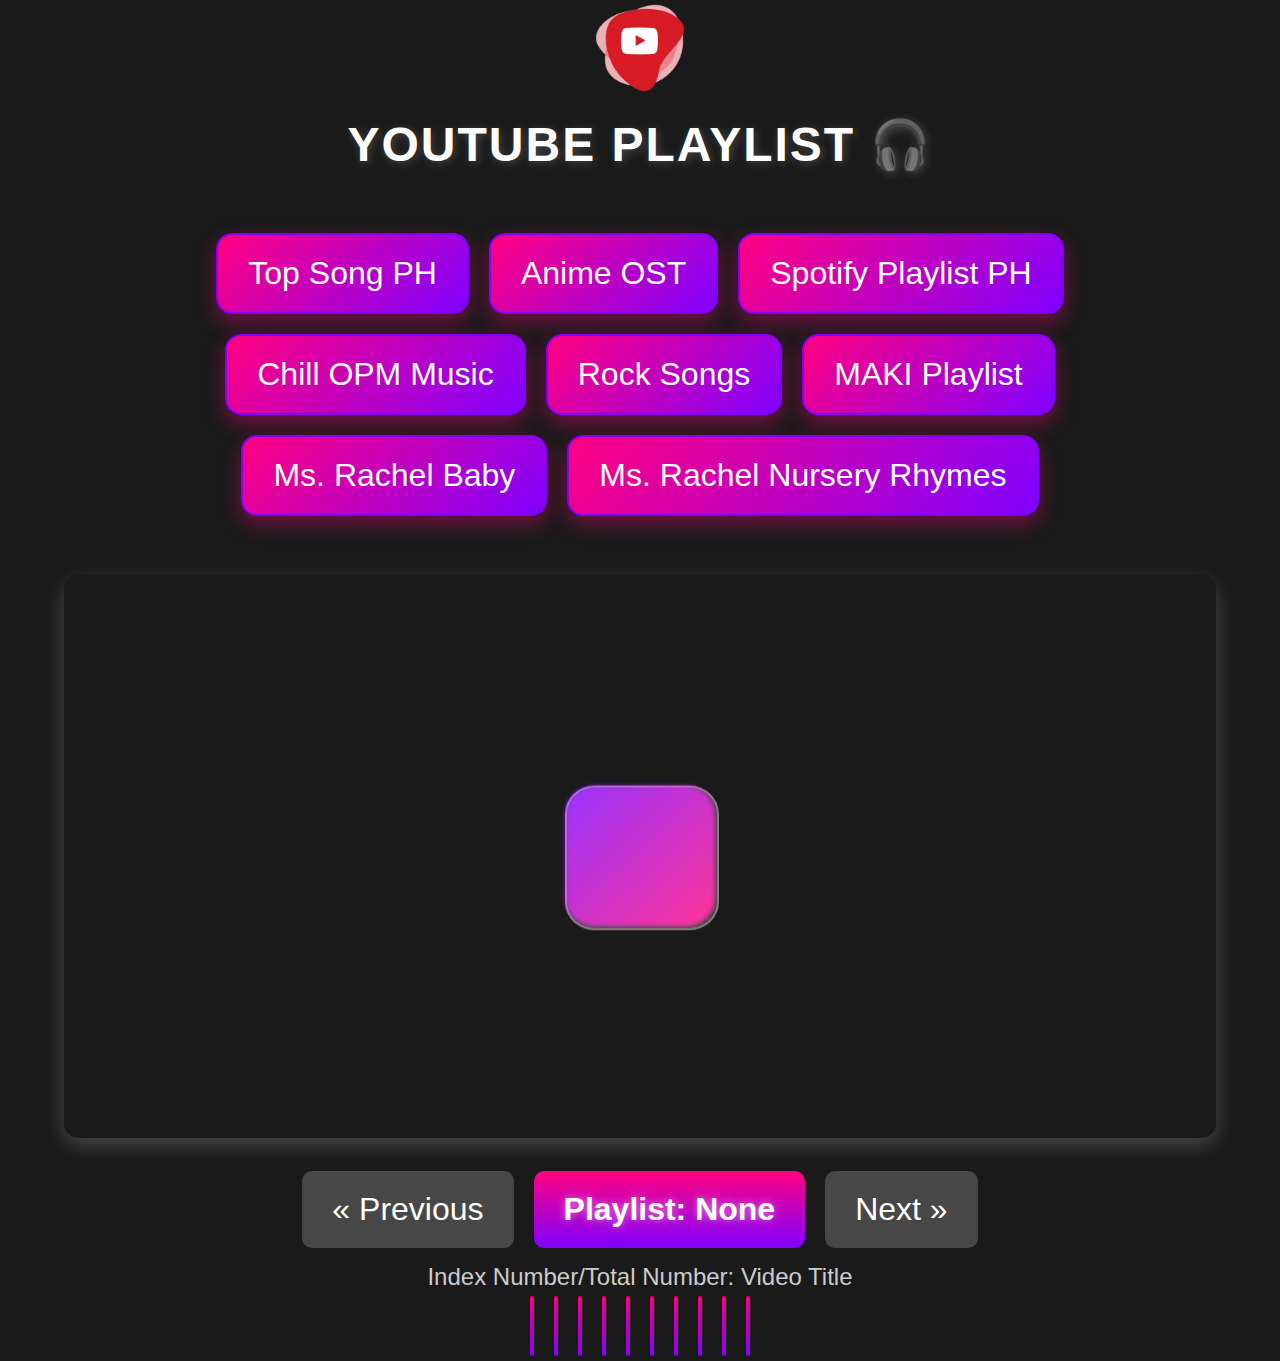
==== commit 3858d40f: "Update index.html" ====
--- a/index.html
+++ b/index.html
@@ -205,6 +205,8 @@
         }
     </script>
 
+    <script src="mobileNotif.js"></script>
+
     <script>
         var player;
         var isPlayerReady = false;
--- a/square.css
+++ b/square.css
@@ -0,0 +1,84 @@
+/* From Uiverse.io by mobinkakei
+.loader {
+  width: 150px;
+  height: 150px;
+  position: relative;
+  display: flex;
+  align-items: center;
+  justify-content: center;
+}
+*/
+
+.square-loader {
+  margin-top: 20px;
+  position: relative;
+  width: 90%;
+  max-width: 10666px;
+  height: 600px;
+  display: block;
+  transform-style: preserve-3d;
+  transform: rotateX(-20deg);
+  border-radius: 15px;
+  box-shadow: 0px 8px 20px rgba(255, 255, 255, 0.2);
+}
+
+
+.wrapper {
+  position: relative;
+  width: 100%;
+  height: 100%;
+}
+
+.square-loader .wrapper {
+  width: 150px;
+  height: 150px;
+  position: absolute;
+  top: 0;
+  left: 0;
+  right: 0;
+  bottom: 0;
+  margin: auto;
+}
+
+.loader_cube {
+  position: absolute;
+  width: 100%;
+  height: 100%;
+  border-radius: 30px;
+}
+
+.loader_cube--glowing {
+  z-index: 2;
+  background-color: rgba(255, 255, 255, 0.2);
+  border: 2px solid rgba(255, 255, 255, 0.3);
+}
+
+.loader_cube--color {
+  z-index: 1;
+  filter: blur(2px);
+  background: linear-gradient(135deg, #8000ff, #ff0080);
+  /*background: linear-gradient(135deg, #1afbf0, #da00ff);*/
+  animation: loadtwo 2.5s ease-in-out infinite;
+}
+
+@keyframes loadtwo {
+  50% {
+    transform: rotate(-270deg);
+  }
+}
+
+
+/* Responsive Design */
+        @media (max-width: 768px) {
+
+            .square-loader {
+                height: 300px;
+            }
+          
+          
+.square-loader .wrapper {
+  width: 100px;
+  height: 100px;
+}
+          
+        }
--- a/music.css
+++ b/music.css
@@ -1,6 +1,6 @@
 /* From Uiverse.io by JkHuger */ 
 .wave-menu {
-  border: 4px solid #545FE5;
+  /*border 4px solid #fff;*/
   border-radius: 50px;
   width: 300px;
   height: 70px;
@@ -20,7 +20,7 @@
   height: 60px;
   width: 4px;
   border-radius: 10px;
-  background: #545FE5;
+  background: linear-gradient(135deg, #ff0080, #8000ff);
   margin: 0 10px;
   padding: 0;
   animation-name: wave1;
@@ -35,7 +35,7 @@
 }
 
 .wave-menu:hover {
-  background: #545FE5;
+  background: linear-gradient(135deg, #ff0080, #8000ff);
 }
 
 .wave-menu li:nth-child(2) {
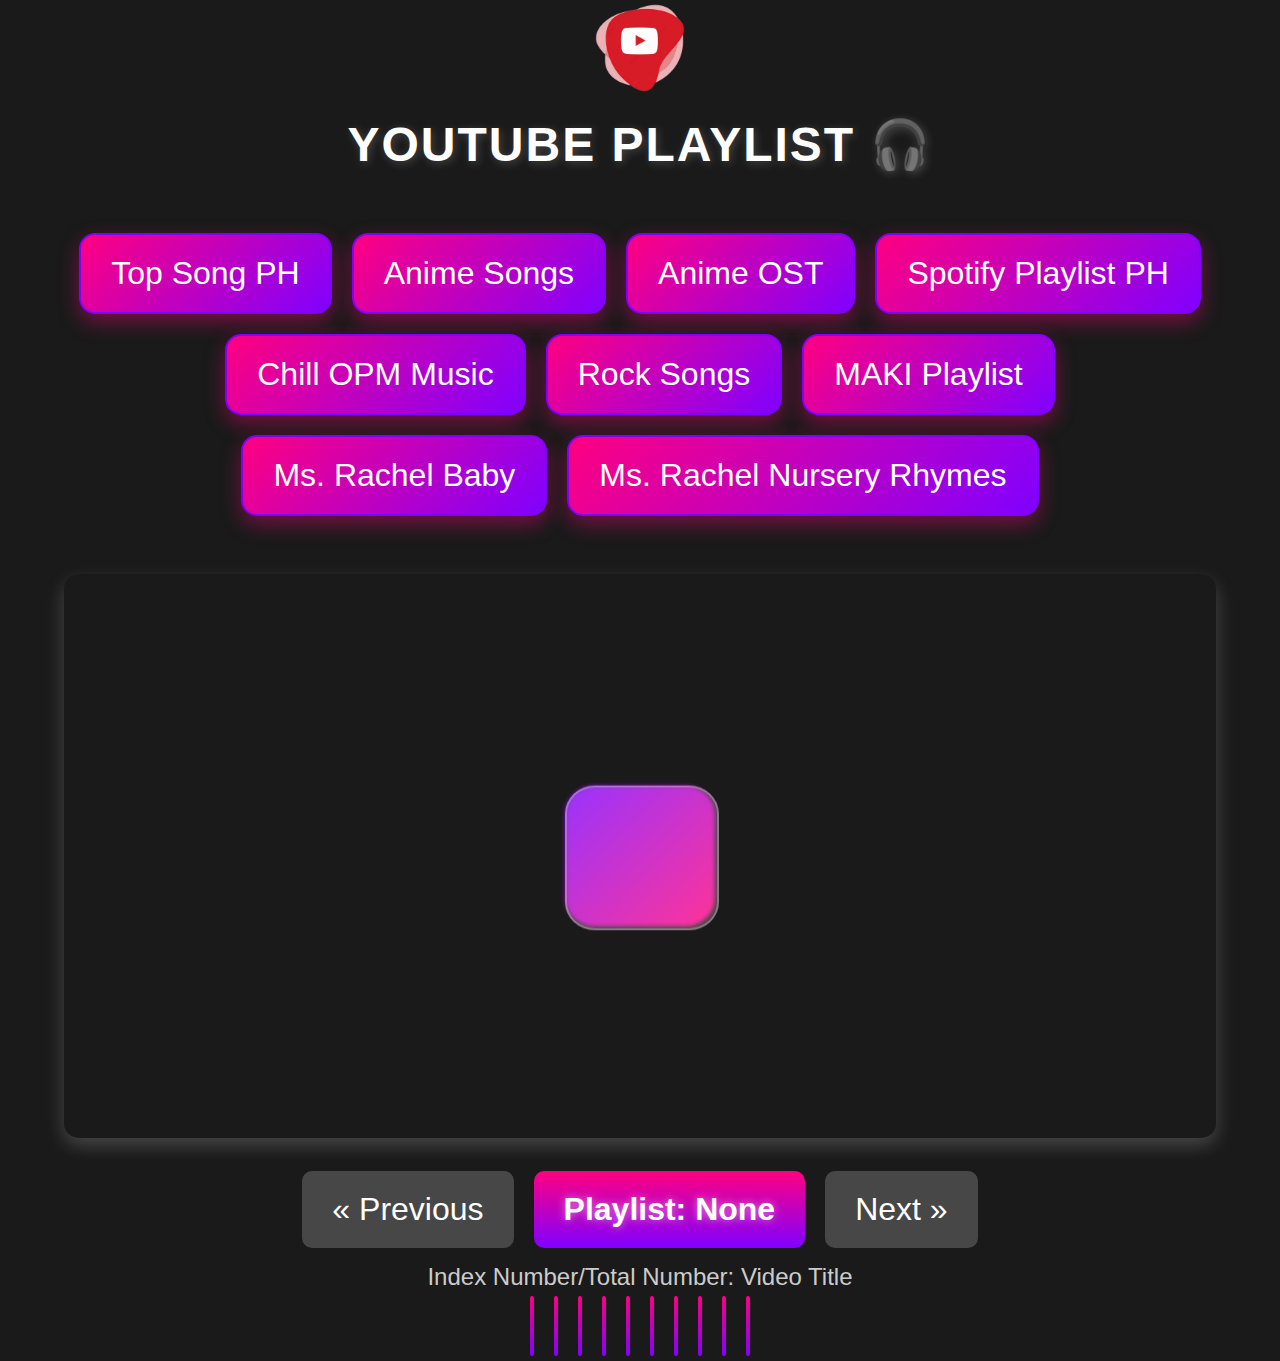
==== commit 1005a8c9: "Update index.html" ====
--- a/index.html
+++ b/index.html
@@ -268,11 +268,11 @@
         function setupMediaSession() {
             if ('mediaSession' in navigator) {
                 navigator.mediaSession.metadata = new MediaMetadata({
-                    title: "YouTube Playlist",
-                    artist: "Background Player",
-                    album: "PWA Music",
+                    title: "DaddYmon Playlist",
+                    artist: "Babymon Player",
+                    album: "Mommymon Music",
                     artwork: [
-                        { src: "https://enosiii.github.io/PWA/YTP/yt1-icon-512x512.png", sizes: "512x512", type: "image/png" }
+                        { src: "yt1-icon-512x512.png", sizes: "512x512", type: "image/png" }
                     ]
                 });
 
@@ -307,12 +307,12 @@
                     const playlistButtons = playlists.map((playlist, index) => ({
                         title: playlist.title,
                         action: `playlist${index + 1}`,
-                        icon: `https://enosiii.github.io/PWA/YTP/yt1-icon-192x192.png`
+                        icon: `yt1-icon-192x192.png`
                     }));
 
                     registration.showNotification("YouTube Playlist 🎧", {
                         body: "Switch playlists from the notification",
-                        icon: "https://enosiii.github.io/PWA/YTP/yt1-icon-512x512.png",
+                        icon: "yt1-icon-512x512.png",
                         actions: playlistButtons
                     });
                 });
@@ -331,7 +331,7 @@
                     listType: 'playlist',
                     list: playlistId,
                     index: randomIndex,
-                    suggestedQuality: "high"
+                    suggestedQuality: "low"
                 });
             }, 300);
 
